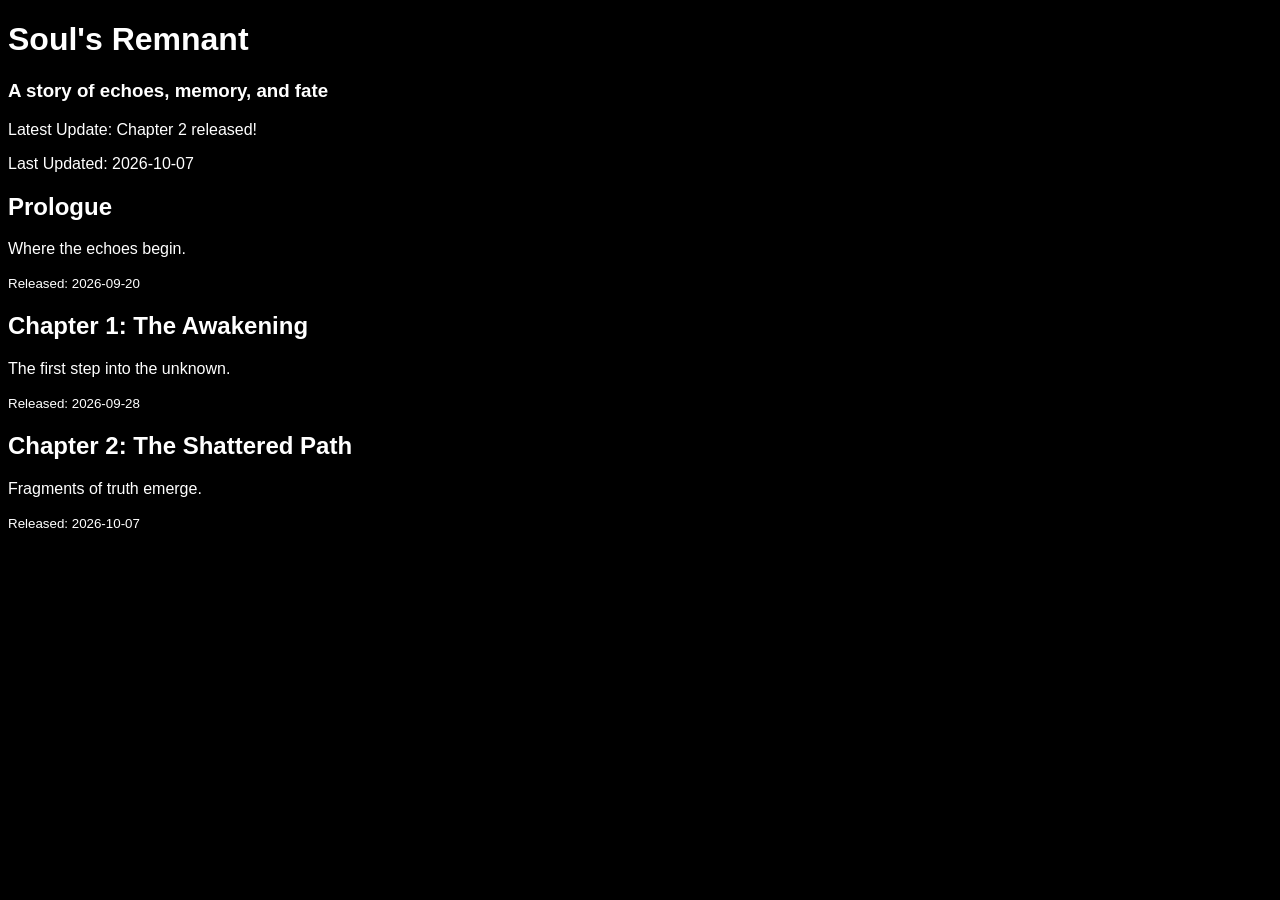
==== index.html @ 8a12b743 "Add files via upload" ====
<!DOCTYPE html>
<html>
<head>
  <title>Soul's Remnant</title>
</head>
<body style="color:white; background:black; font-family:sans-serif;">
  <h1 id="title"></h1>
<h3 id="subtitle"></h3>

<p id="latest"></p>
<p id="updated"></p>

<div id="chapters"></div>

<script>
async function loadData() {
  const res = await fetch("data.json");
  const data = await res.json();

  document.getElementById("title").innerText = data.siteTitle;
  document.getElementById("subtitle").innerText = data.subtitle;

  document.getElementById("latest").innerText = "Latest Update: " + data.latestUpdate;
  document.getElementById("updated").innerText = "Last Updated: " + data.lastUpdated;

  document.getElementById("chapters").innerHTML =
    data.chapters.map(ch => `
      <div>
        <h2>${ch.title}</h2>
        <p>${ch.description}</p>
        <small>Released: ${ch.releaseDate}</small>
      </div>
    `).join("");
}

loadData();
</script>

</body>
</html>
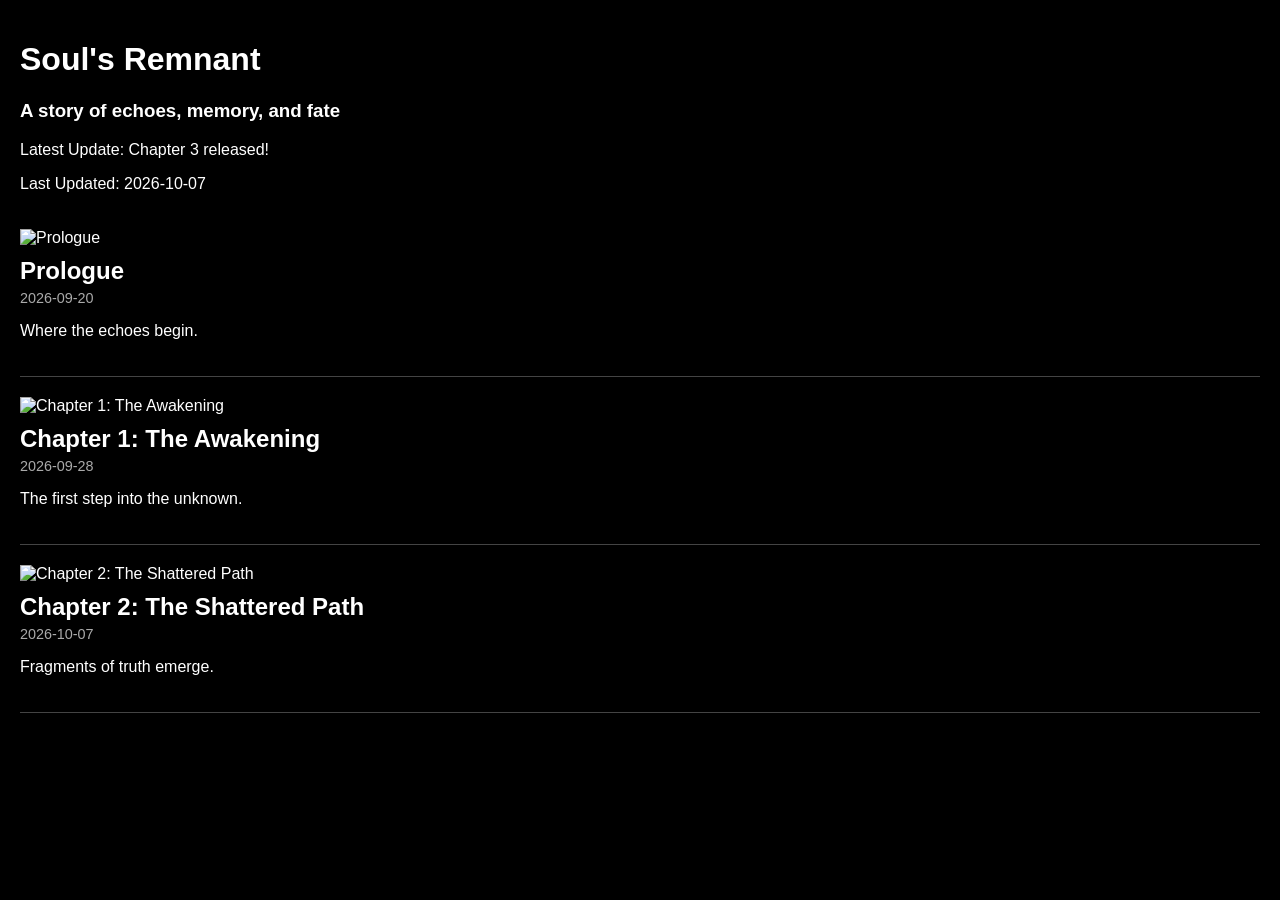
==== commit d75fce66: "Add files via upload" ====
--- a/index.html
+++ b/index.html
@@ -1,40 +1,45 @@
 <!DOCTYPE html>
 <html>
 <head>
+  <meta charset="UTF-8">
   <title>Soul's Remnant</title>
+  <style>
+    body { background:#000; color:#fff; font-family:sans-serif; margin:0; padding:20px; }
+    .post { border-bottom:1px solid #444; padding:20px 0; }
+    .post img { max-width:100%; display:block; margin-bottom:10px; }
+    .post-title { font-size:1.5rem; margin:0 0 5px; }
+    .post-date { font-size:0.9rem; color:#aaa; margin-bottom:10px; }
+  </style>
 </head>
-<body style="color:white; background:black; font-family:sans-serif;">
-  <h1 id="title"></h1>
-<h3 id="subtitle"></h3>
+<body>
+  <h1 id="siteTitle"></h1>
+  <h3 id="subtitle"></h3>
+  <p id="latest"></p>
+  <p id="updated"></p>
 
-<p id="latest"></p>
-<p id="updated"></p>
+  <div id="posts"></div>
 
-<div id="chapters"></div>
+  <script>
+    async function loadData() {
+      const res = await fetch("data.json");
+      const data = await res.json();
 
-<script>
-async function loadData() {
-  const res = await fetch("data.json");
-  const data = await res.json();
+      document.getElementById("siteTitle").innerText = data.siteTitle;
+      document.getElementById("subtitle").innerText = data.subtitle;
+      document.getElementById("latest").innerText = "Latest Update: " + data.latestUpdate;
+      document.getElementById("updated").innerText = "Last Updated: " + data.lastUpdated;
 
-  document.getElementById("title").innerText = data.siteTitle;
-  document.getElementById("subtitle").innerText = data.subtitle;
+      const postsDiv = document.getElementById("posts");
+      postsDiv.innerHTML = data.posts.map(post => `
+        <div class="post">
+          ${post.image ? `<img src="${post.image}" alt="${post.title}">` : ""}
+          <h2 class="post-title">${post.title}</h2>
+          <div class="post-date">${post.date}</div>
+          <p>${post.content}</p>
+        </div>
+      `).join("");
+    }
 
-  document.getElementById("latest").innerText = "Latest Update: " + data.latestUpdate;
-  document.getElementById("updated").innerText = "Last Updated: " + data.lastUpdated;
-
-  document.getElementById("chapters").innerHTML =
-    data.chapters.map(ch => `
-      <div>
-        <h2>${ch.title}</h2>
-        <p>${ch.description}</p>
-        <small>Released: ${ch.releaseDate}</small>
-      </div>
-    `).join("");
-}
-
-loadData();
-</script>
-
-</body>
-</html>+    loadData();
+  </script>
+</body>
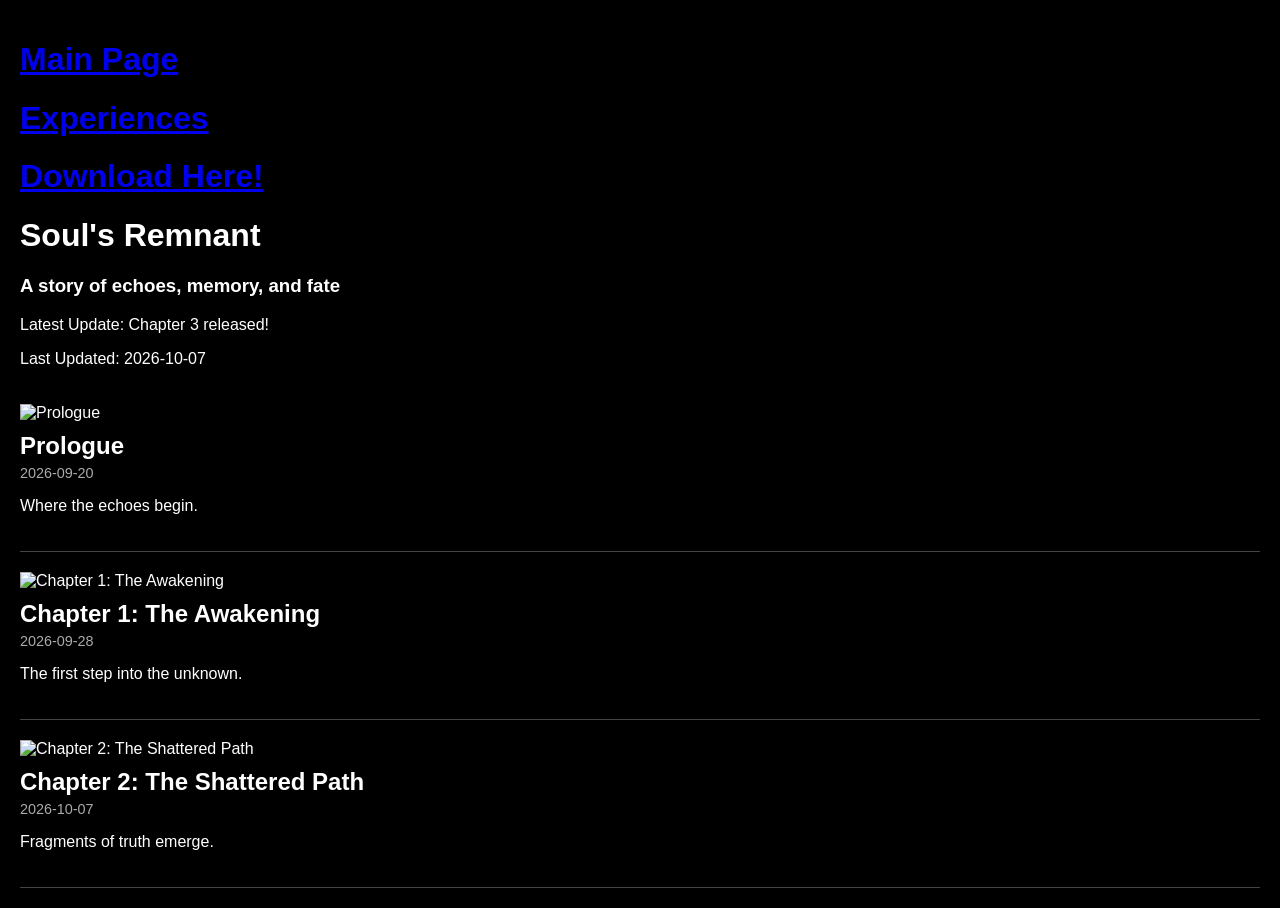
==== commit 61139b04: "Update index.html" ====
--- a/index.html
+++ b/index.html
@@ -10,7 +10,13 @@
     .post-title { font-size:1.5rem; margin:0 0 5px; }
     .post-date { font-size:0.9rem; color:#aaa; margin-bottom:10px; }
   </style>
+  <link rel="icon" type="image/png" src="images/icon.png">
 </head>
+  <div class="sidenav">
+	<a id="main" href="MainPage.html"><h1>Main Page</h1></a>
+	<a id="exp" href="Experiences.html"><h1>Experiences</h1></a>
+	<a id="download" href="Download.html"><h1>Download Here!</h1></a>
+</div>
 <body>
   <h1 id="siteTitle"></h1>
   <h3 id="subtitle"></h3>
@@ -42,4 +48,4 @@
 
     loadData();
   </script>
-</body>+</body>
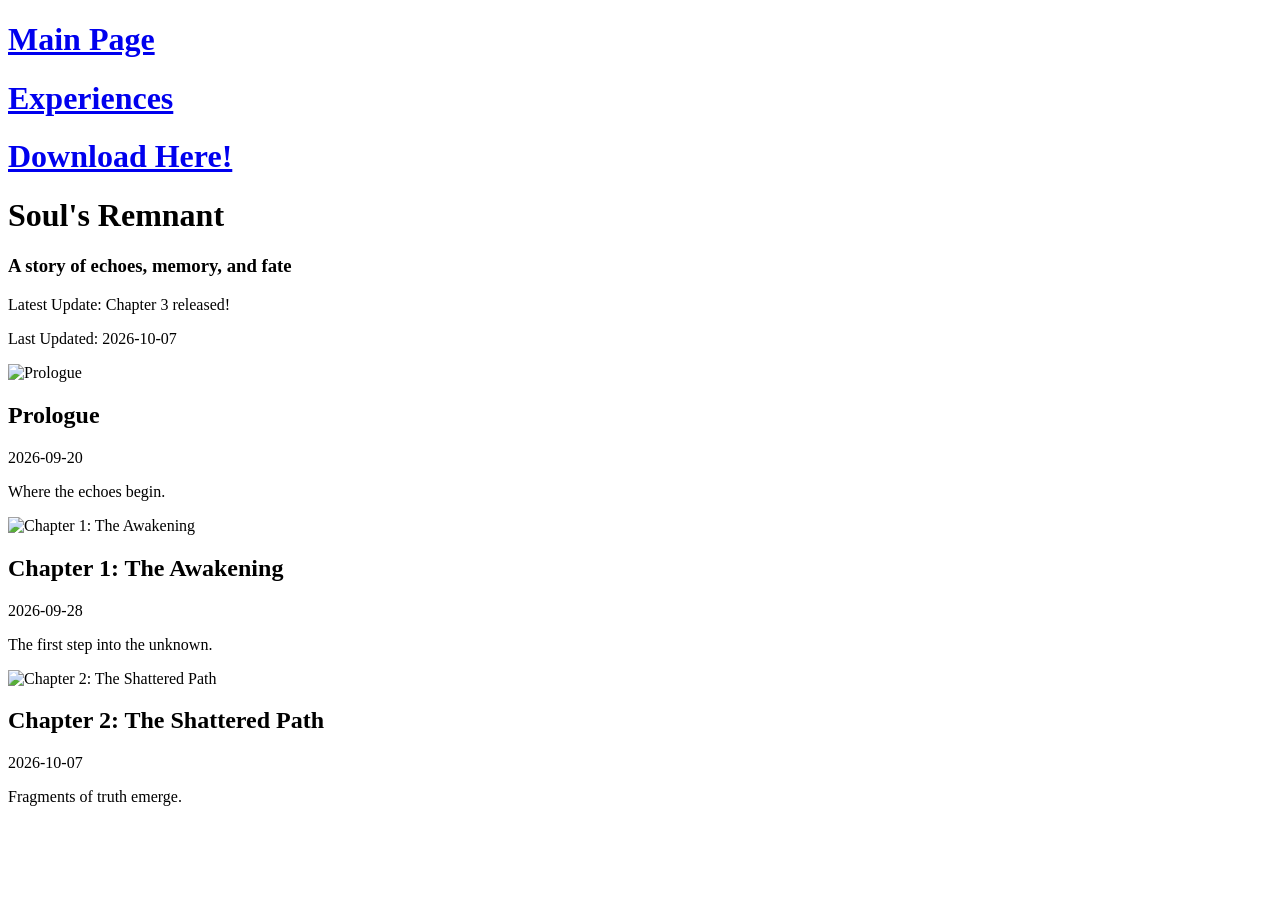
==== commit cefb3776: "Update index.html" ====
--- a/index.html
+++ b/index.html
@@ -3,13 +3,7 @@
 <head>
   <meta charset="UTF-8">
   <title>Soul's Remnant</title>
-  <style>
-    body { background:#000; color:#fff; font-family:sans-serif; margin:0; padding:20px; }
-    .post { border-bottom:1px solid #444; padding:20px 0; }
-    .post img { max-width:100%; display:block; margin-bottom:10px; }
-    .post-title { font-size:1.5rem; margin:0 0 5px; }
-    .post-date { font-size:0.9rem; color:#aaa; margin-bottom:10px; }
-  </style>
+  <link rel="stylesheet" src="StylesWeb.css">
   <link rel="icon" type="image/png" src="images/icon.png">
 </head>
   <div class="sidenav">
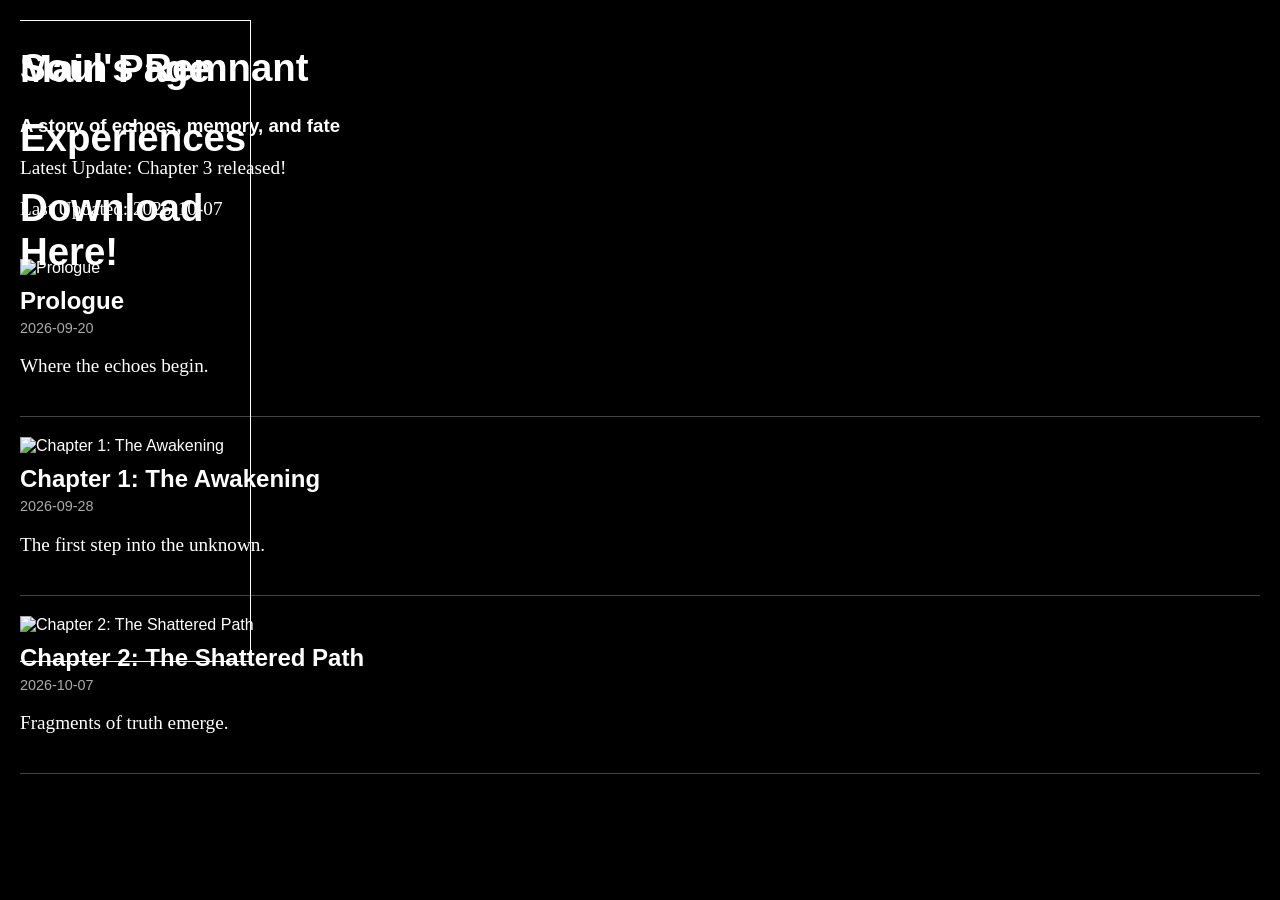
==== commit 27c64113: "Update index.html" ====
--- a/index.html
+++ b/index.html
@@ -3,7 +3,7 @@
 <head>
   <meta charset="UTF-8">
   <title>Soul's Remnant</title>
-  <link rel="stylesheet" src="StylesWeb.css">
+  <link rel="stylesheet" href="StylesWeb.css">
   <link rel="icon" type="image/png" src="images/icon.png">
 </head>
   <div class="sidenav">
--- a/StylesWeb.css
+++ b/StylesWeb.css
@@ -0,0 +1,47 @@
+body { background:#000; color:#fff; font-family:sans-serif; margin:0; padding:20px; }
+    .post { border-bottom:1px solid #444; padding:20px 0; }
+    .post img { max-width:100%; display:block; margin-bottom:10px; }
+    .post-title { font-size:1.5rem; margin:0 0 5px; }
+    .post-date { font-size:0.9rem; color:#aaa; margin-bottom:10px; }
+.sidenav{
+	position:fixed;
+	width: 18vw;
+	padding:0px;
+	border:0px;
+	border-right: 1px solid white;
+	border-top:1px solid white;
+	border-bottom:1px solid white;
+	height: 50vw
+}
+ hr{
+	display: block;
+    margin-block-start: 0em;
+    margin-block-end: 0em;
+    margin-inline-start: 0px;
+    margin-inline-end: 0px;
+    color: white;
+    unicode-bidi: isolate;
+    border-style: inset;
+    border-width: 1px
+ }
+a {
+	text-decoration:none;
+	color:white;
+	
+}
+.main{
+	color:white;
+	padding-left:19vw
+	
+}
+.responsive  {
+	width:100%;
+	height:auto;
+	
+}
+h1{
+	font-size: 3vw
+}
+p{
+	font:1.5vw 'Pixelify Sans'
+}
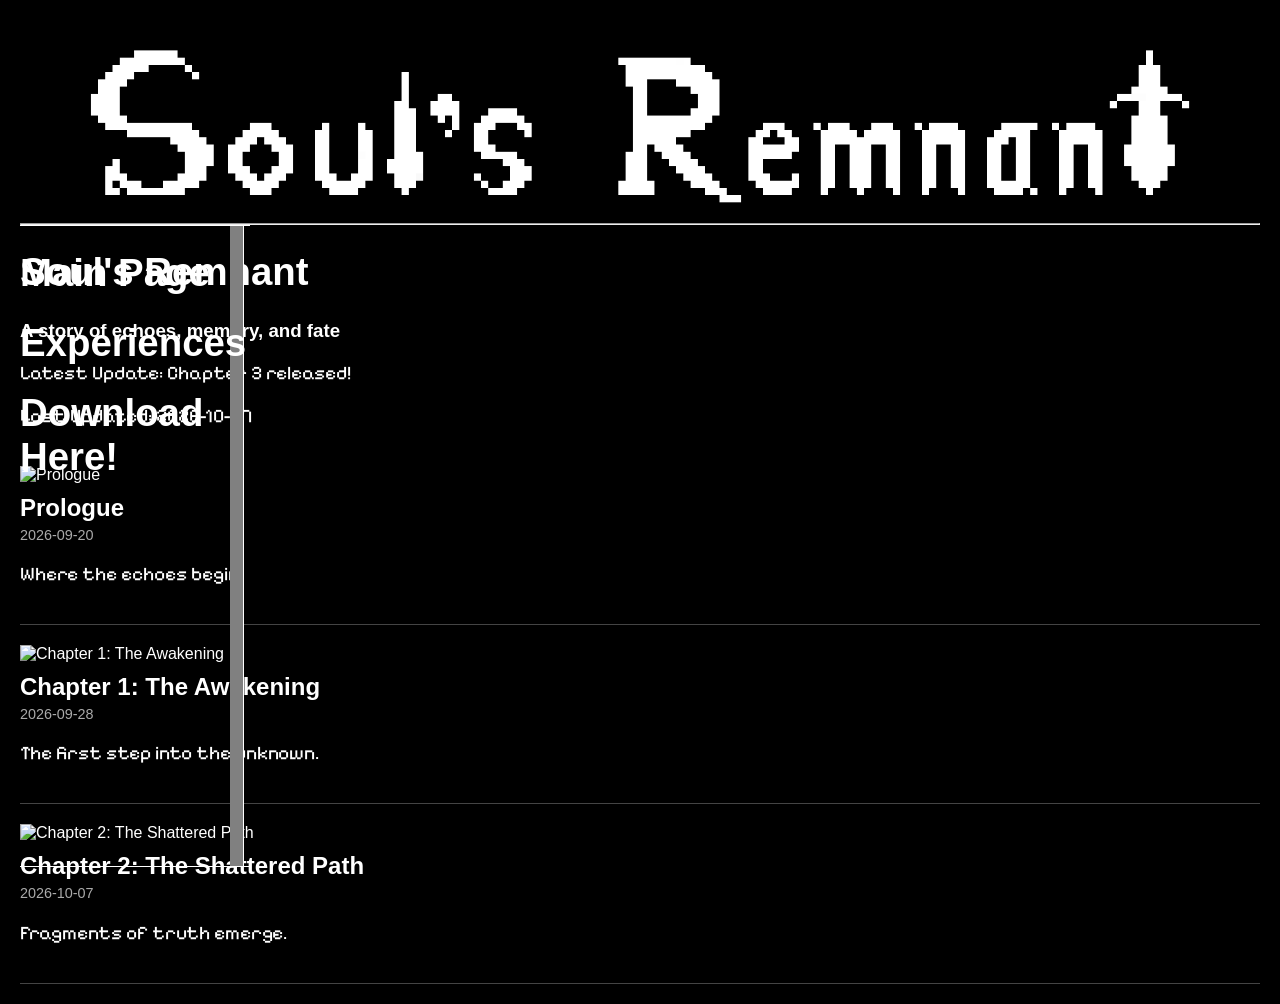
==== commit 49c676f6: "Update index.html" ====
--- a/index.html
+++ b/index.html
@@ -4,13 +4,21 @@
   <meta charset="UTF-8">
   <title>Soul's Remnant</title>
   <link rel="stylesheet" href="StylesWeb.css">
-  <link rel="icon" type="image/png" src="images/icon.png">
+  <link rel="icon" type="image/png" href="images/icon.png">
+  <link rel="stylesheet" href="https://fonts.googleapis.com/css2?family=Pixelify+Sans:wght@400..700&display=swap">
 </head>
-  <div class="sidenav">
+<header>
+  <image src="images/sro_pixel_logo_outline.png" class="responsive">
+  <hr>
+</header>
+<div class="minibar">
+</div>
+<div class="sidenav">
 	<a id="main" href="MainPage.html"><h1>Main Page</h1></a>
 	<a id="exp" href="Experiences.html"><h1>Experiences</h1></a>
 	<a id="download" href="Download.html"><h1>Download Here!</h1></a>
 </div>
+	
 <body>
   <h1 id="siteTitle"></h1>
   <h3 id="subtitle"></h3>
--- a/StylesWeb.css
+++ b/StylesWeb.css
@@ -8,10 +8,20 @@
 	width: 18vw;
 	padding:0px;
 	border:0px;
-	border-right: 1px solid white;
 	border-top:1px solid white;
 	border-bottom:1px solid white;
 	height: 50vw
+}
+.minibar{
+	position:fixed;
+	width: 1vw;
+	padding:0px;
+	border:0px;
+	border-top:1px solid white;
+	border-right:1px solid white;
+	left:18vw;
+	height: 50vw;
+	background-color: gray;
 }
  hr{
 	display: block;
@@ -44,4 +54,4 @@
 }
 p{
 	font:1.5vw 'Pixelify Sans'
-}+}
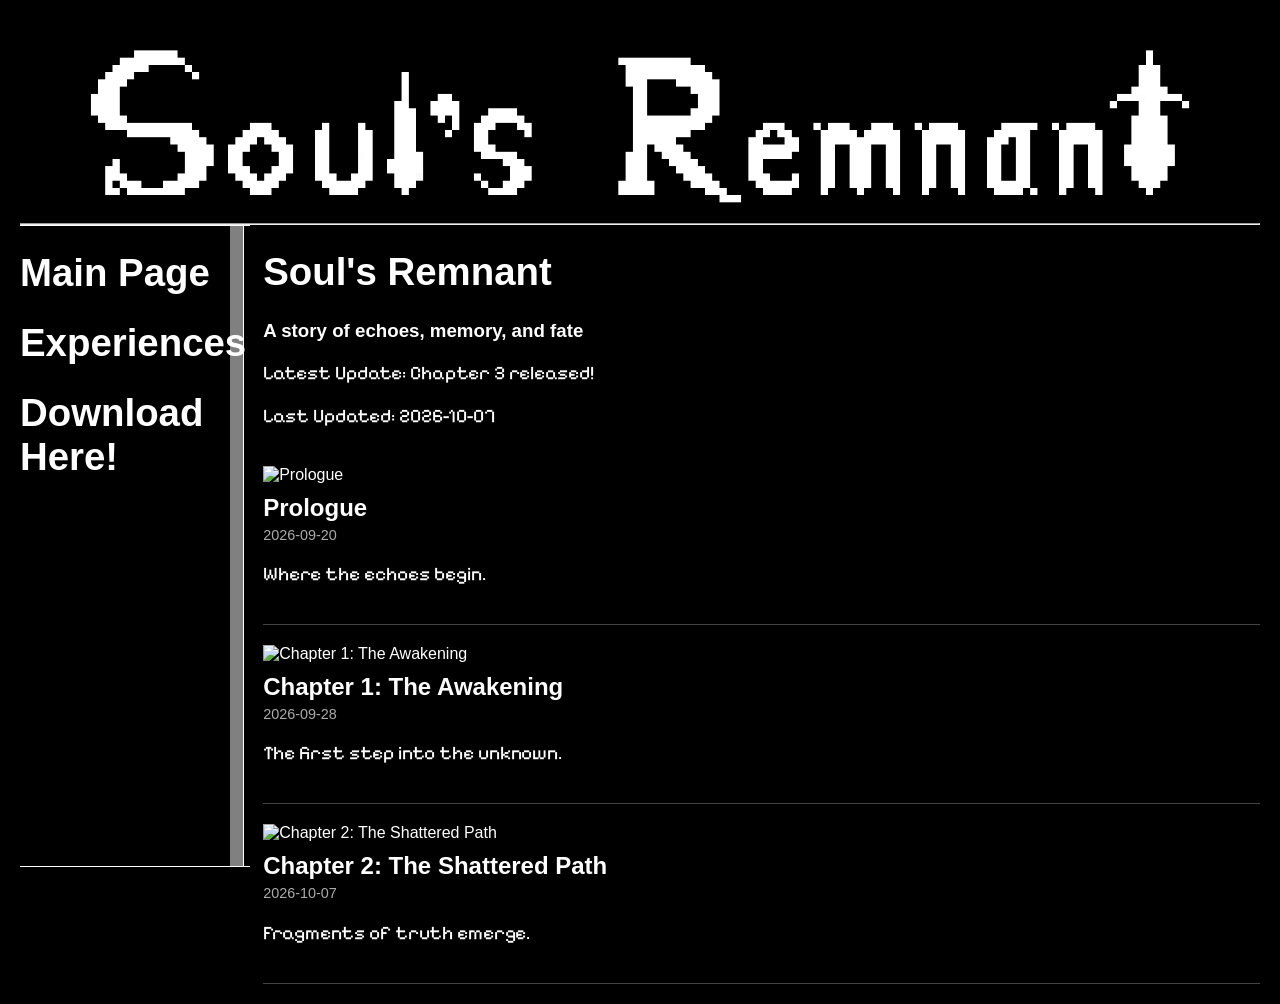
==== commit 877ee30f: "Update index.html" ====
--- a/index.html
+++ b/index.html
@@ -18,7 +18,7 @@
 	<a id="exp" href="Experiences.html"><h1>Experiences</h1></a>
 	<a id="download" href="Download.html"><h1>Download Here!</h1></a>
 </div>
-	
+	<div class="main">
 <body>
   <h1 id="siteTitle"></h1>
   <h3 id="subtitle"></h3>
@@ -51,3 +51,5 @@
     loadData();
   </script>
 </body>
+	</div>
+</div>
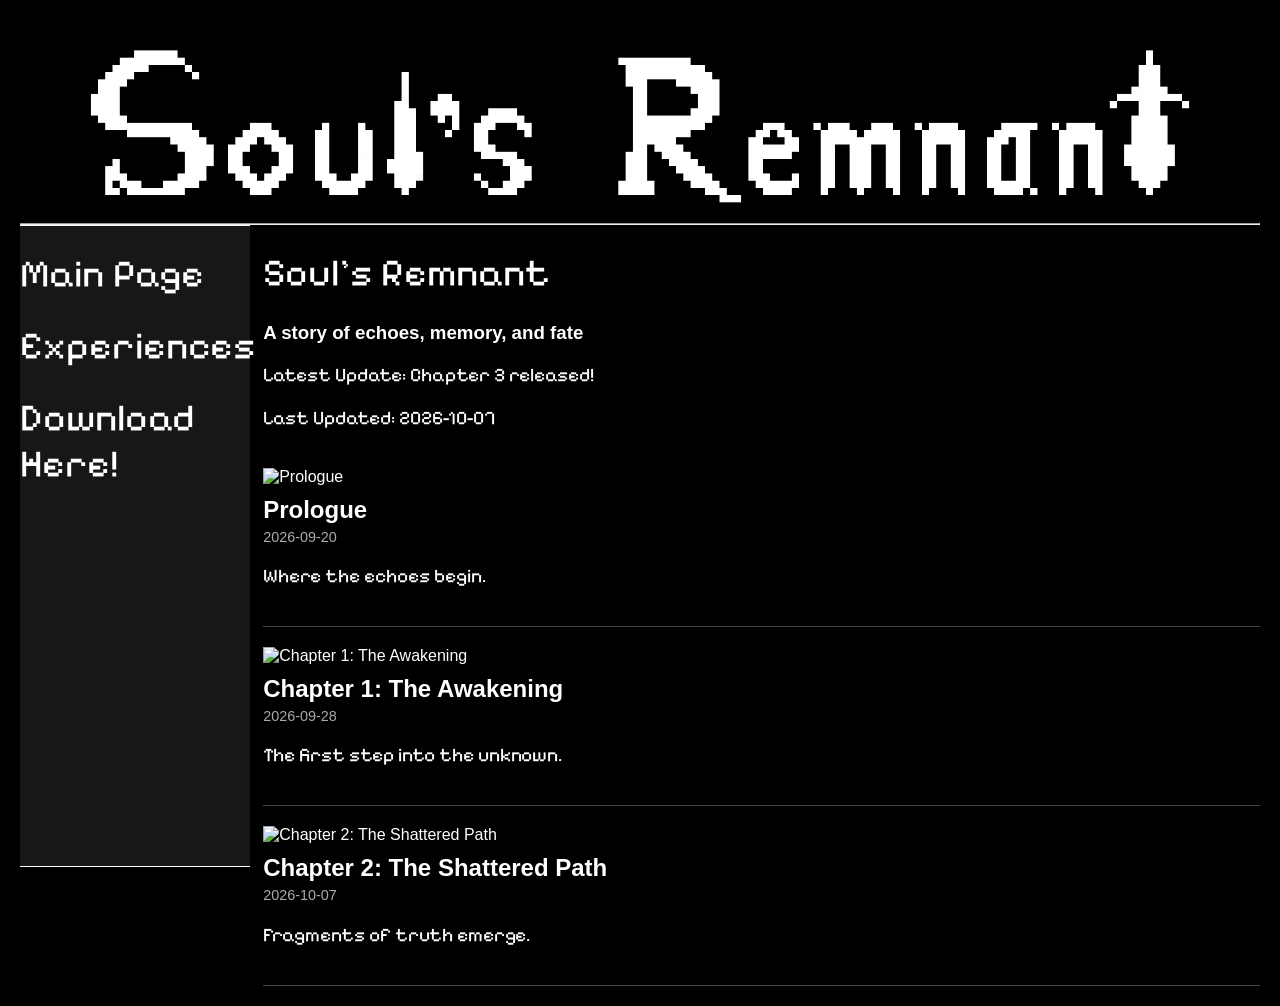
==== commit 69c1da5c: "Update index.html" ====
--- a/index.html
+++ b/index.html
@@ -14,7 +14,7 @@
 <div class="minibar">
 </div>
 <div class="sidenav">
-	<a id="main" href="MainPage.html"><h1>Main Page</h1></a>
+	<a id="main" href="MainPageWeb.html"><h1>Main Page</h1></a>
 	<a id="exp" href="Experiences.html"><h1>Experiences</h1></a>
 	<a id="download" href="Download.html"><h1>Download Here!</h1></a>
 </div>
--- a/StylesWeb.css
+++ b/StylesWeb.css
@@ -1,4 +1,4 @@
-body { background:#000; color:#fff; font-family:sans-serif; margin:0; padding:20px; }
+body { background:#000; color:#fff; font-family:sans-serif; margin:0; padding:20px; font: 'Pixelify Sans'}
     .post { border-bottom:1px solid #444; padding:20px 0; }
     .post img { max-width:100%; display:block; margin-bottom:10px; }
     .post-title { font-size:1.5rem; margin:0 0 5px; }
@@ -10,7 +10,8 @@
 	border:0px;
 	border-top:1px solid white;
 	border-bottom:1px solid white;
-	height: 50vw
+	height: 50vw;
+	background-color:#161717;
 }
 .minibar{
 	position:fixed;
@@ -35,8 +36,10 @@
     border-width: 1px
  }
 a {
+	position:auto;
 	text-decoration:none;
 	color:white;
+	z-index:1
 	
 }
 .main{
@@ -50,7 +53,7 @@
 	
 }
 h1{
-	font-size: 3vw
+	font:3vw 'Pixelify Sans'
 }
 p{
 	font:1.5vw 'Pixelify Sans'
